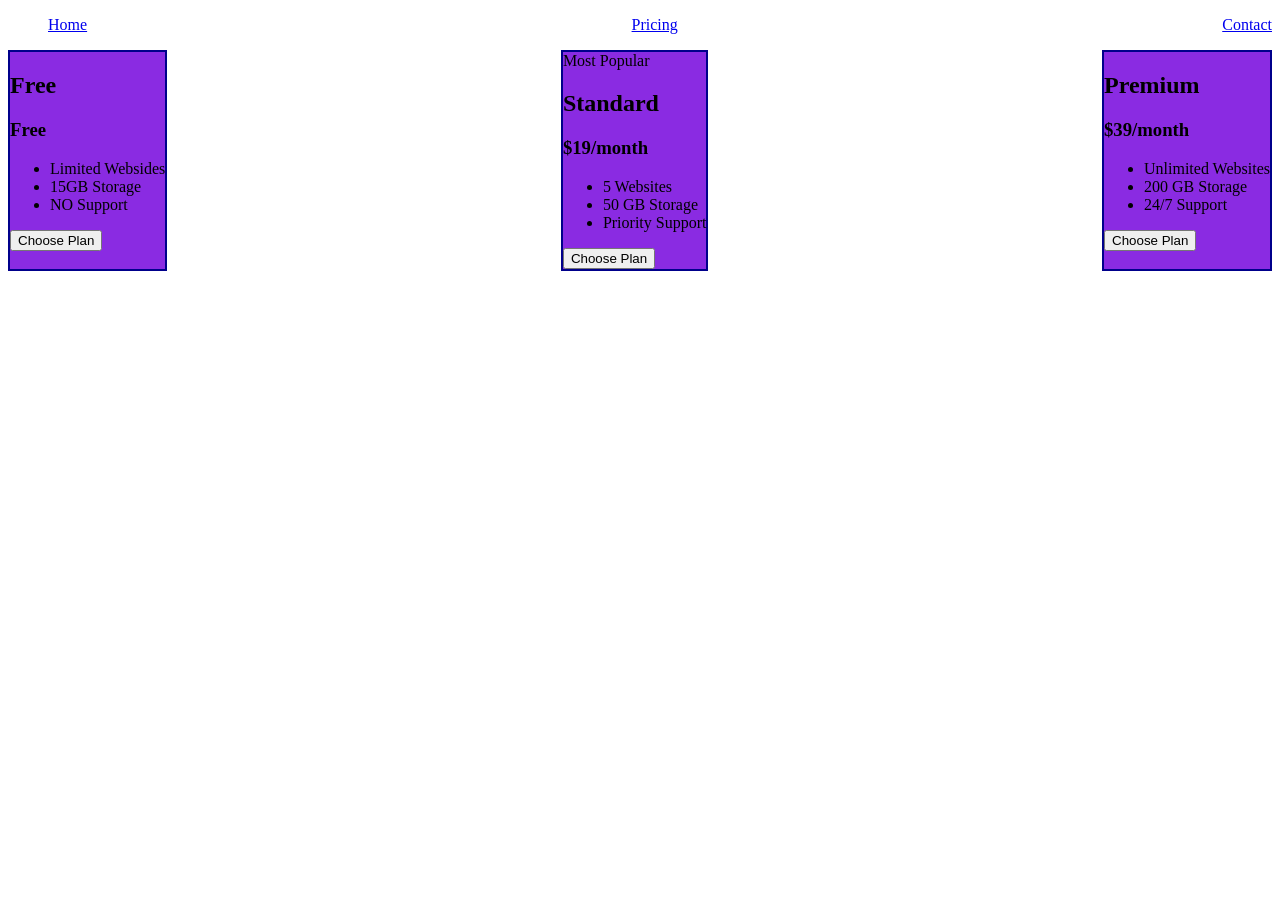
==== Pricing Page/Pricing-Page.html @ 2be5925b "pricing page" ====
<!DOCTYPE html>
<html lang="en">

<head>
    <meta charset="UTF-8">
    <meta name="viewport" content="width=device-width, initial-scale=1.0">
    <title>Pricing Page</title>
    <link rel="stylesheet" href="Pricing-Page.css">
</head>

<body>

    <nav>

        <ul>
            <li><a href="home.html">Home</a></li>
            <li><a href="Pricing-Page.html">Pricing</a></li>
            <li><a href="contact.html">Contact</a></li>
        </ul>
    </nav>
    <section class="pricing-section">
        <div class="pricing-container">

            <div class="pricing-card">
                <h2>Free</h2>
                <h3>Free</h3>
                <ul>
                    <li>Limited Websides</li>
                    <li>15GB Storage</li>
                    <li>NO Support</li>
                </ul>
                <button>Choose Plan</button>

            </div>

            <div class="pricing-card">
                <span class="badge">Most Popular</span>
                <h2>Standard</h2>
                <h3>$19/month</h3>
                <ul>
                    <li>5 Websites</li>
                    <li>50 GB Storage</li>
                    <li>Priority Support</li>
                </ul>
                <button>Choose Plan</button>
            </div>

            <div class="pricing-card">
                <h2>Premium</h2>
                <h3>$39/month</h3>

                <ul>
                    <li>Unlimited Websites</li>
                    <li>200 GB Storage</li>
                    <li>24/7 Support</li>
                </ul>

                <button>Choose Plan</button>
            </div>

        </div>
    </section>

</body>

</html>
---- Pricing Page/Pricing-Page.css ----
nav ul{
    display: flex;
    list-style: none;
    justify-content: space-between;
}

.pricing-section .pricing-container{
    display: flex;
     list-style: none;
     justify-content: space-between;
}
.pricing-card{
    border: 2px solid darkblue;
    background-color: blueviolet;
    list-style: none;
}
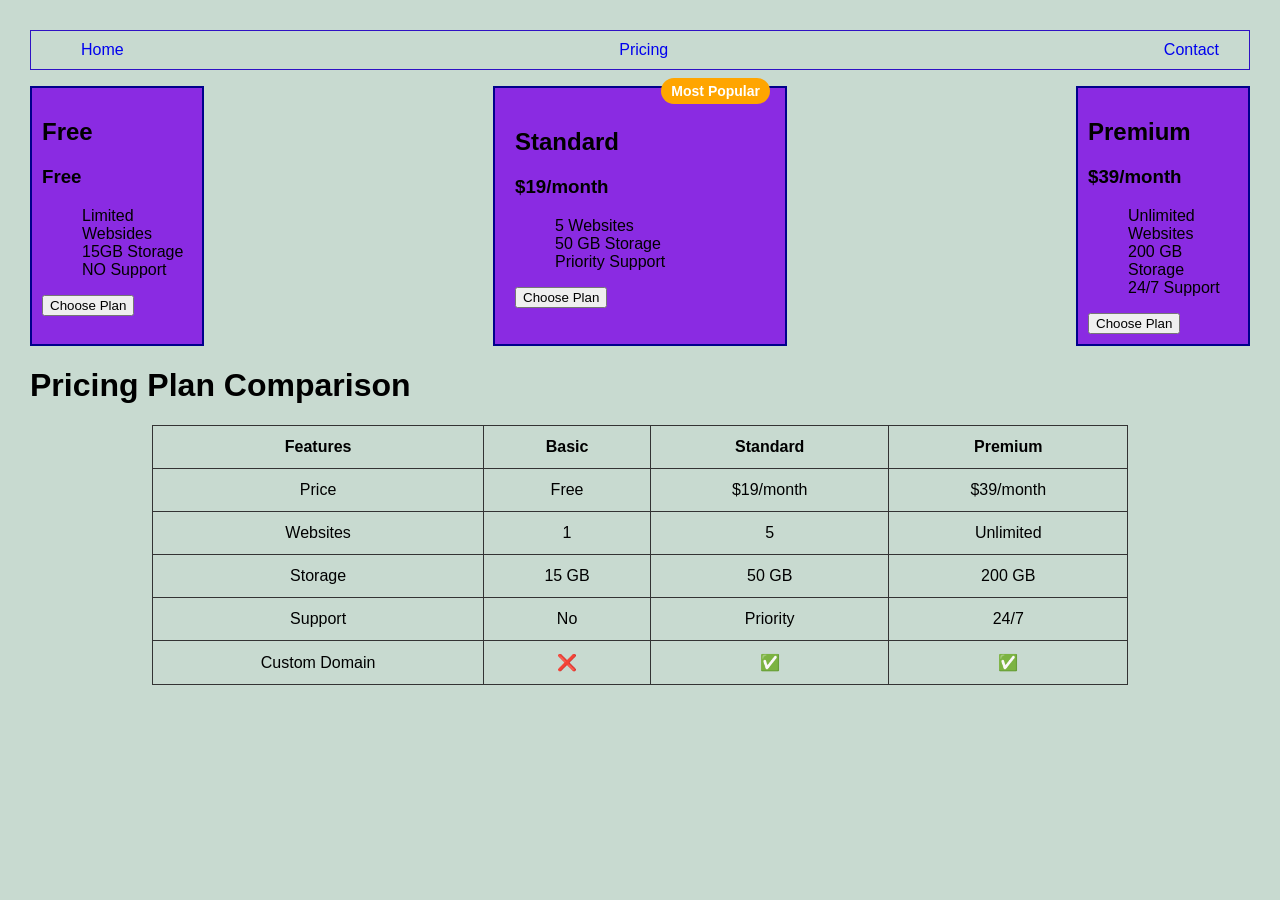
==== commit 46925baa: "Prising page" ====
--- a/Pricing Page/Pricing-Page.html
+++ b/Pricing Page/Pricing-Page.html
@@ -33,7 +33,7 @@
 
             </div>
 
-            <div class="pricing-card">
+            <div class="pricing-card Popular">
                 <span class="badge">Most Popular</span>
                 <h2>Standard</h2>
                 <h3>$19/month</h3>
@@ -59,7 +59,62 @@
             </div>
 
         </div>
+
+
+
+
     </section>
+
+     <h1>Pricing Plan Comparison</h1>
+
+    <table>
+        <thead>
+            <tr>
+                <th>Features</th>
+                <th>Basic</th>
+                <th>Standard</th>
+                <th>Premium</th>
+            </tr>
+        </thead>
+
+        <tbody>
+            <tr>
+                <td>Price</td>
+                <td>Free</td>
+                <td>$19/month</td>
+                <td>$39/month</td>
+            </tr>
+
+            <tr>
+                <td>Websites</td>
+                <td>1</td>
+                <td>5</td>
+                <td>Unlimited</td>
+            </tr>
+
+            <tr>
+                <td>Storage</td>
+                <td>15 GB</td>
+                <td>50 GB</td>
+                <td>200 GB</td>
+            </tr>
+
+            <tr>
+                <td>Support</td>
+                <td>No</td>
+                <td>Priority</td>
+                <td>24/7</td>
+            </tr>
+
+            <tr>
+                <td>Custom Domain</td>
+                <td>❌</td>
+                <td>✅</td>
+                <td>✅</td>
+            </tr>
+        </tbody>
+    </table>
+
 
 </body>
 
--- a/Pricing Page/Pricing-Page.css
+++ b/Pricing Page/Pricing-Page.css
@@ -1,16 +1,105 @@
-nav ul{
+body {
+    background-color: rgb(200, 218, 208);
+
+    font-family: Arial, sans-serif;
+    margin: 30px;
+}
+
+
+
+
+nav ul {
     display: flex;
     list-style: none;
     justify-content: space-between;
 }
 
-.pricing-section .pricing-container{
+nav ul {
+    border: 1px solid rgb(47, 18, 196);
+}
+
+nav ul li {
+    margin-right: 20px;
+    padding: 10px;
+}
+
+nav ul li:hover {
+    background-color: salmon;
+}
+
+nav ul li a {
+    text-decoration: none;
+}
+
+.pricing-section .pricing-container {
     display: flex;
-     list-style: none;
-     justify-content: space-between;
+    list-style: none;
+    justify-content: space-between;
+
+
 }
-.pricing-card{
+
+.pricing-section .pricing-container ul li,
+.pricing-section .pricing-container button {
+
+    list-style: none;
+    justify-content: center;
+    align-items: center;
+
+}
+
+
+.pricing-card {
     border: 2px solid darkblue;
     background-color: blueviolet;
     list-style: none;
+    padding: 10px;
+    width: 150px;
+}
+
+.Popular {
+    position: relative;
+
+    border: 2px solid darkblue;
+    background-color: blueviolet;
+    list-style: none;
+
+    padding: 20px;
+    width: 250px;
+}
+
+.badge {
+    position: absolute;
+
+    top: -10px;
+    right: 15px;
+
+    background-color: orange;
+    color: white;
+
+    padding: 5px 10px;
+    border-radius: 20px;
+
+    font-size: 14px;
+    font-weight: bold;
+}
+
+< !-- TABEL CSS -->
+
+h1 {
+    text-align: center;
+}
+
+table {
+    width: 80%;
+    margin: 20px auto;
+    border-collapse: collapse;
+}
+
+
+th,
+td {
+    border: 1px solid #333;
+    padding: 12px;
+    text-align: center;
 }
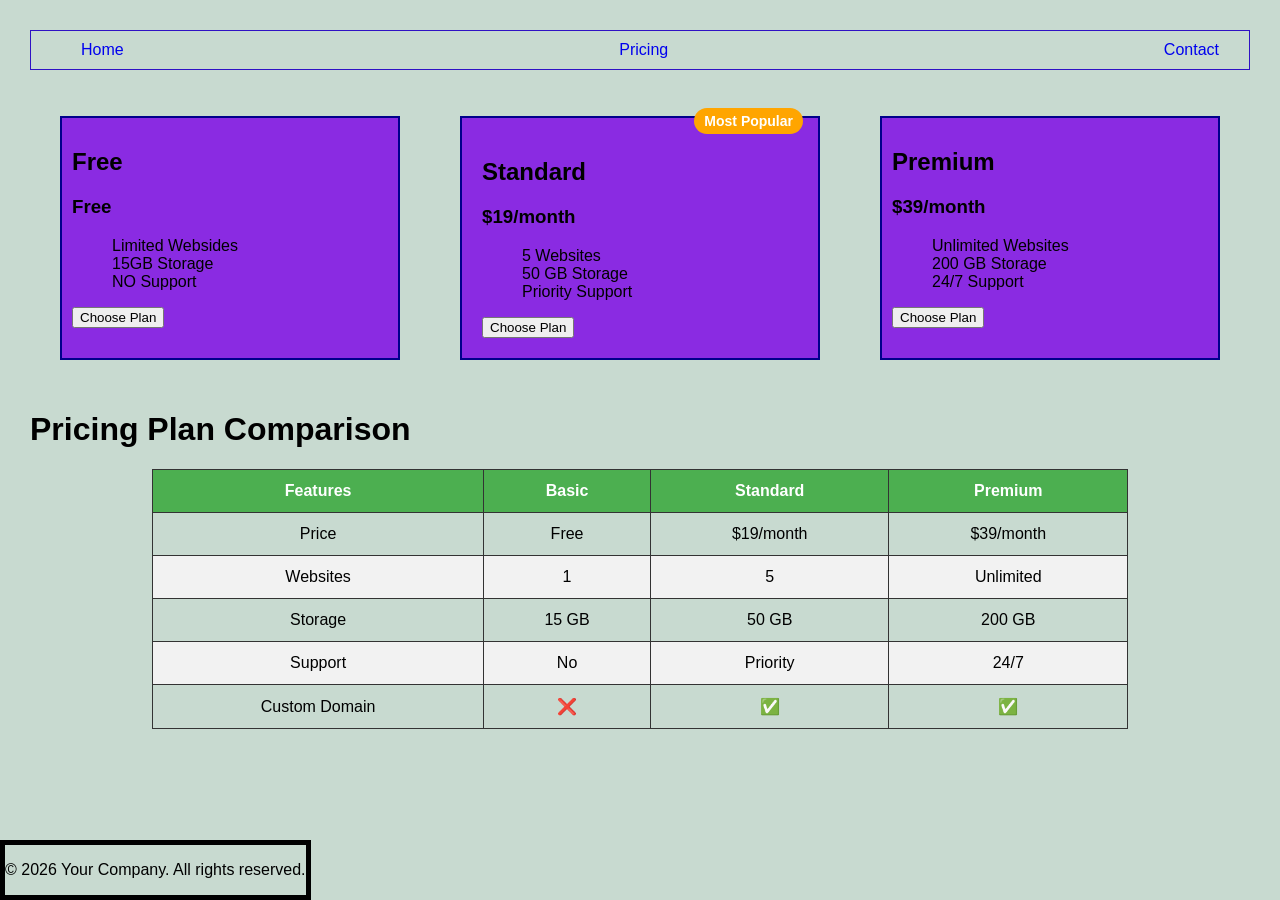
==== commit 4ddfb680: "Pricing page with Table" ====
--- a/Pricing Page/Pricing-Page.html
+++ b/Pricing Page/Pricing-Page.html
@@ -114,6 +114,9 @@
             </tr>
         </tbody>
     </table>
+    <footer class="bottom-bar">
+         <p>&copy; 2026 Your Company. All rights reserved.</p>
+    </footer>
 
 
 </body>
--- a/Pricing Page/Pricing-Page.css
+++ b/Pricing Page/Pricing-Page.css
@@ -53,8 +53,11 @@
     border: 2px solid darkblue;
     background-color: blueviolet;
     list-style: none;
+    margin: 30px;
     padding: 10px;
     width: 150px;
+    flex: 1;
+    
 }
 
 .Popular {
@@ -66,6 +69,7 @@
 
     padding: 20px;
     width: 250px;
+    flex: 1;
 }
 
 .badge {
@@ -102,4 +106,29 @@
     border: 1px solid #333;
     padding: 12px;
     text-align: center;
+}
+
+th {
+    background-color: #4CAF50;
+    color: white;
+}
+
+tr:nth-child(even) {
+    background-color: #f2f2f2;
+}
+
+tr:hover {
+    background-color: #ddd;
+}
+
+
+
+
+.bottom-bar{
+
+    border: 5px solid black;
+    position: fixed;
+    bottom: 0;
+    left: 0;
+
 }
